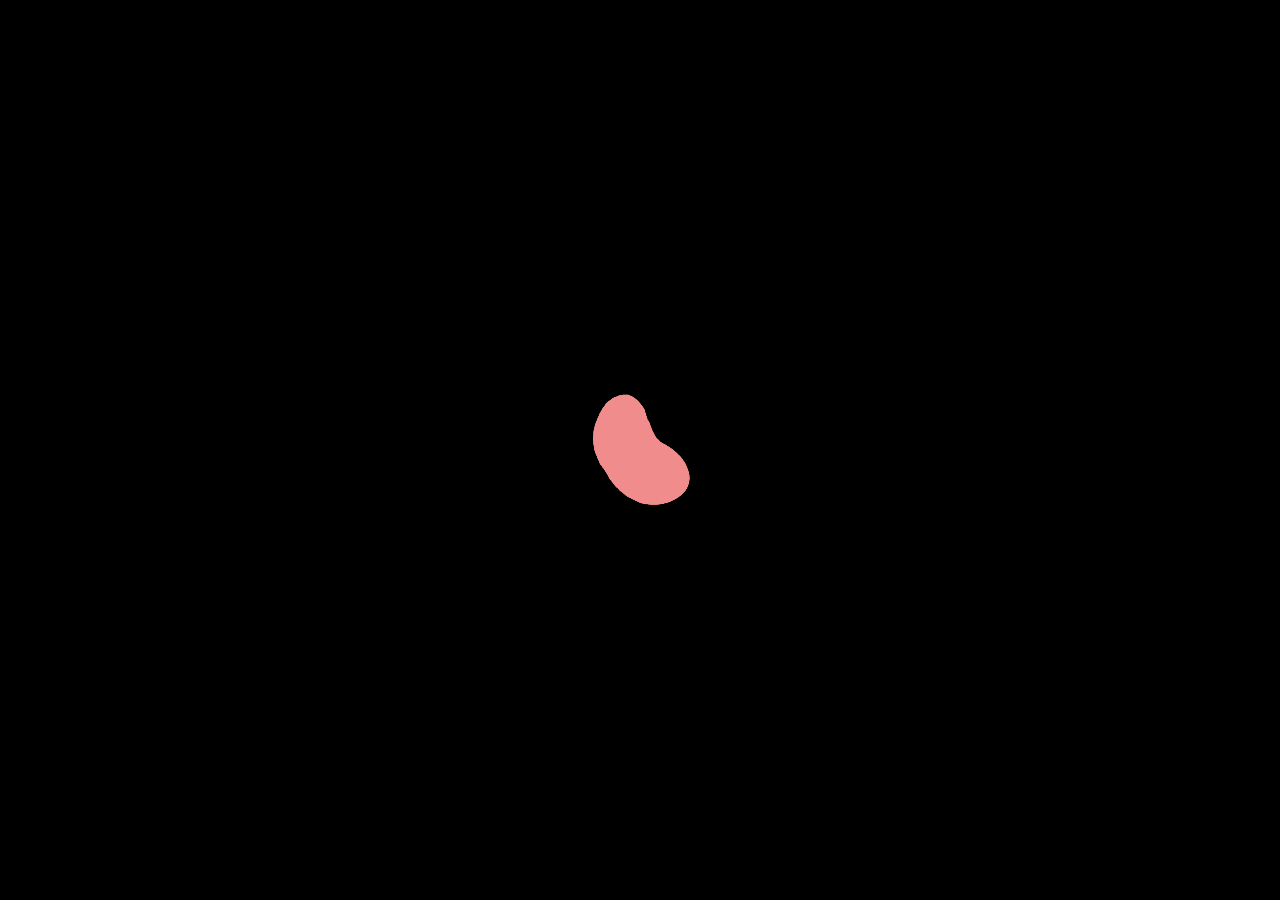
==== index.html @ 566aafe4 "load web_app" ====
<!DOCTYPE html>
<html>
<head>
  <!--
    If you are serving your web app in a path other than the root, change the
    href value below to reflect the base path you are serving from.

    The path provided below has to start and end with a slash "/" in order for
    it to work correctly.

    For more details:
    * https://developer.mozilla.org/en-US/docs/Web/HTML/Element/base
  -->
  <base href="/">

  <meta charset="UTF-8">
  <meta content="IE=Edge" http-equiv="X-UA-Compatible">
  <meta name="description" content="A new Flutter project.">

  <!-- iOS meta tags & icons -->
  <meta name="apple-mobile-web-app-capable" content="yes">
  <meta name="apple-mobile-web-app-status-bar-style" content="black">
  <meta name="apple-mobile-web-app-title" content="playlist">
  <link rel="apple-touch-icon" href="icons/Icon-192.png">

  <title>playlist</title>
  <link rel="manifest" href="manifest.json">
  <link rel="stylesheet" type="text/css" href="splash/style.css">
</head>
<body style="position: fixed; inset: 0px; overflow: hidden; padding: 0px; margin: 0px; user-select: none; touch-action: none; font: 14px sans-serif; color: red;">
  <!-- This script installs service_worker.js to provide PWA functionality to
       application. For more information, see:
       https://developers.google.com/web/fundamentals/primers/service-workers -->
  <script>
    var serviceWorkerVersion = '389549492';
    var scriptLoaded = false;
    function loadMainDartJs() {
      if (scriptLoaded) {
        return;
      }
      scriptLoaded = true;
      var scriptTag = document.createElement('script');
      scriptTag.src = 'main.dart.js';
      scriptTag.type = 'application/javascript';
      document.body.append(scriptTag);
    }

    if ('serviceWorker' in navigator) {
      // Service workers are supported. Use them.
      window.addEventListener('load', function () {
        // Wait for registration to finish before dropping the <script> tag.
        // Otherwise, the browser will load the script multiple times,
        // potentially different versions.
        var serviceWorkerUrl = 'flutter_service_worker.js?v=' + serviceWorkerVersion;
        navigator.serviceWorker.register(serviceWorkerUrl)
          .then((reg) => {
            function waitForActivation(serviceWorker) {
              serviceWorker.addEventListener('statechange', () => {
                if (serviceWorker.state == 'activated') {
                  console.log('Installed new service worker.');
                  loadMainDartJs();
                }
              });
            }
            if (!reg.active && (reg.installing || reg.waiting)) {
              // No active web worker and we have installed or are installing
              // one for the first time. Simply wait for it to activate.
              waitForActivation(reg.installing ?? reg.waiting);
            } else if (!reg.active.scriptURL.endsWith(serviceWorkerVersion)) {
              // When the app updates the serviceWorkerVersion changes, so we
              // need to ask the service worker to update.
              console.log('New service worker available.');
              reg.update();
              waitForActivation(reg.installing);
            } else {
              // Existing service worker is still good.
              console.log('Loading app from service worker.');
              loadMainDartJs();
            }
          });

        // If service worker doesn't succeed in a reasonable amount of time,
        // fallback to plaint <script> tag.
        setTimeout(() => {
          if (!scriptLoaded) {
            console.warn(
              'Failed to load app from service worker. Falling back to plain <script> tag.',
            );
            loadMainDartJs();
          }
        }, 4000);
      });
    } else {
      // Service workers not supported. Just drop the <script> tag.
      loadMainDartJs();
    }
  </script>
  <picture id="splash">
    <source srcset="splash/img/light-1x.png 1x, splash/img/light-2x.png 2x, splash/img/light-3x.png 3x, splash/img/light-4x.png 4x" media="(prefers-color-scheme: light) or (prefers-color-scheme: no-preference)">
    <source srcset="splash/img/dark-1x.png 1x, splash/img/dark-2x.png 2x, splash/img/dark-3x.png 3x, splash/img/dark-4x.png 4x" media="(prefers-color-scheme: dark)">
    <img class="center" src="splash/img/light-1x.png" />
  </picture>
</body>
</html>
---- splash/style.css ----
body, html {
  margin:0;
  height:100%;
  background: #000000;
  background-image: url("img/light-background.png");
  background-size: 100% 100%;
}

.center {
  margin: 0;
  position: absolute;
  top: 50%;
  left: 50%;
  -ms-transform: translate(-50%, -50%);
  transform: translate(-50%, -50%);
}

.contain {
  display:block;
  width:100%; height:100%;
  object-fit: contain;
}

.stretch {
  display:block;
  width:100%; height:100%;
}

.cover {
  display:block;
  width:100%; height:100%;
  object-fit: cover;
}

@media (prefers-color-scheme: dark) {
  body {
    margin:0;
    height:100%;
    background: #000000;
    background-image: url("img/dark-background.png");
    background-size: 100% 100%;
  }
}
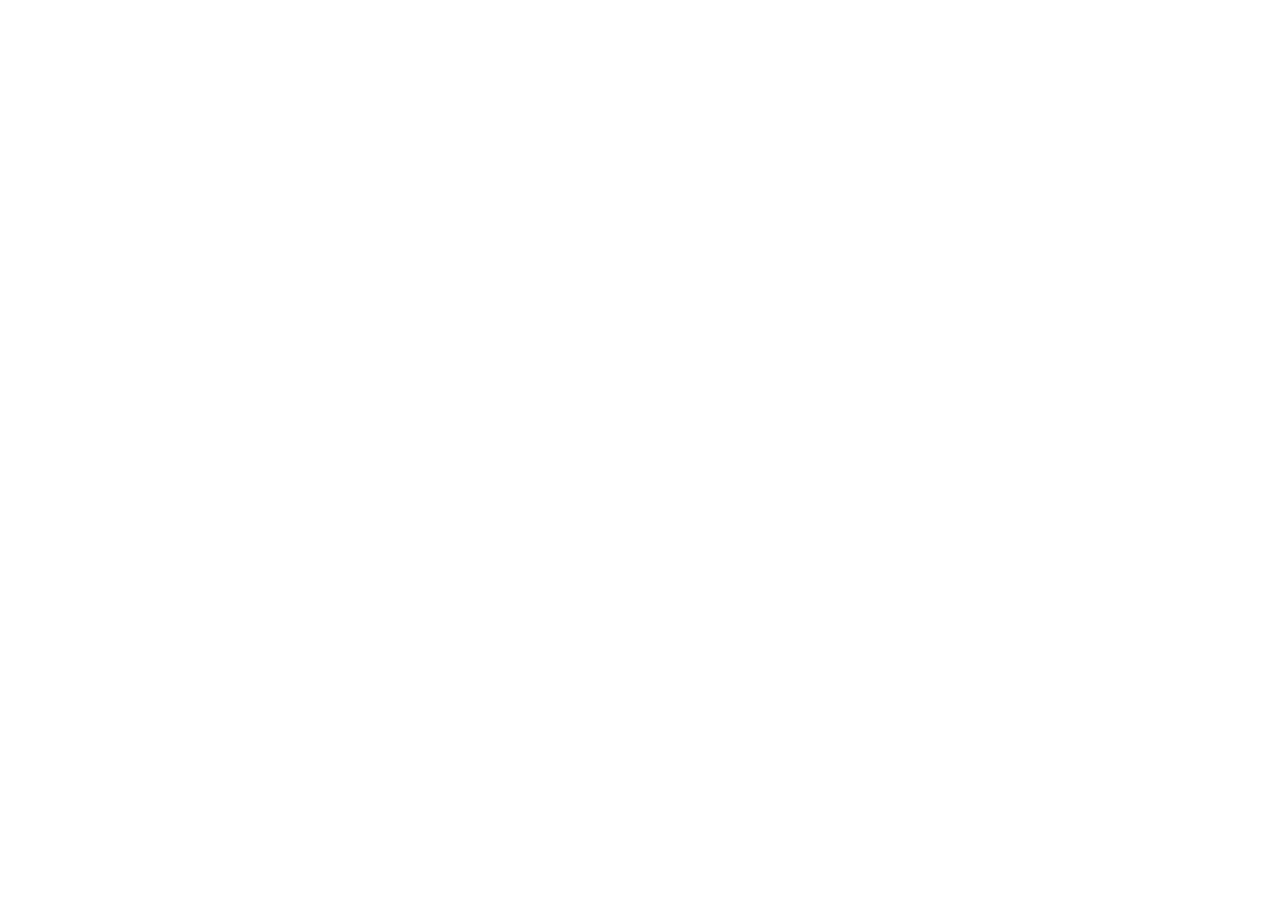
==== commit ee1ee05d: "test" ====
--- a/index.html
+++ b/index.html
@@ -10,6 +10,9 @@
 
     For more details:
     * https://developer.mozilla.org/en-US/docs/Web/HTML/Element/base
+
+    This is a placeholder for base href that will be replaced by the value of
+    the `--base-href` argument provided to `flutter build`.
   -->
   <base href="/">
 
@@ -20,19 +23,21 @@
   <!-- iOS meta tags & icons -->
   <meta name="apple-mobile-web-app-capable" content="yes">
   <meta name="apple-mobile-web-app-status-bar-style" content="black">
-  <meta name="apple-mobile-web-app-title" content="playlist">
+  <meta name="apple-mobile-web-app-title" content="flutter_application_1">
   <link rel="apple-touch-icon" href="icons/Icon-192.png">
 
-  <title>playlist</title>
+  <!-- Favicon -->
+  <link rel="icon" type="image/png" href="favicon.png"/>
+
+  <title>flutter_application_1</title>
   <link rel="manifest" href="manifest.json">
-  <link rel="stylesheet" type="text/css" href="splash/style.css">
 </head>
-<body style="position: fixed; inset: 0px; overflow: hidden; padding: 0px; margin: 0px; user-select: none; touch-action: none; font: 14px sans-serif; color: red;">
+<body>
   <!-- This script installs service_worker.js to provide PWA functionality to
        application. For more information, see:
        https://developers.google.com/web/fundamentals/primers/service-workers -->
   <script>
-    var serviceWorkerVersion = '389549492';
+    var serviceWorkerVersion = '2353887501';
     var scriptLoaded = false;
     function loadMainDartJs() {
       if (scriptLoaded) {
@@ -65,7 +70,7 @@
             if (!reg.active && (reg.installing || reg.waiting)) {
               // No active web worker and we have installed or are installing
               // one for the first time. Simply wait for it to activate.
-              waitForActivation(reg.installing ?? reg.waiting);
+              waitForActivation(reg.installing || reg.waiting);
             } else if (!reg.active.scriptURL.endsWith(serviceWorkerVersion)) {
               // When the app updates the serviceWorkerVersion changes, so we
               // need to ask the service worker to update.
@@ -95,10 +100,5 @@
       loadMainDartJs();
     }
   </script>
-  <picture id="splash">
-    <source srcset="splash/img/light-1x.png 1x, splash/img/light-2x.png 2x, splash/img/light-3x.png 3x, splash/img/light-4x.png 4x" media="(prefers-color-scheme: light) or (prefers-color-scheme: no-preference)">
-    <source srcset="splash/img/dark-1x.png 1x, splash/img/dark-2x.png 2x, splash/img/dark-3x.png 3x, splash/img/dark-4x.png 4x" media="(prefers-color-scheme: dark)">
-    <img class="center" src="splash/img/light-1x.png" />
-  </picture>
 </body>
-</html>+</html>
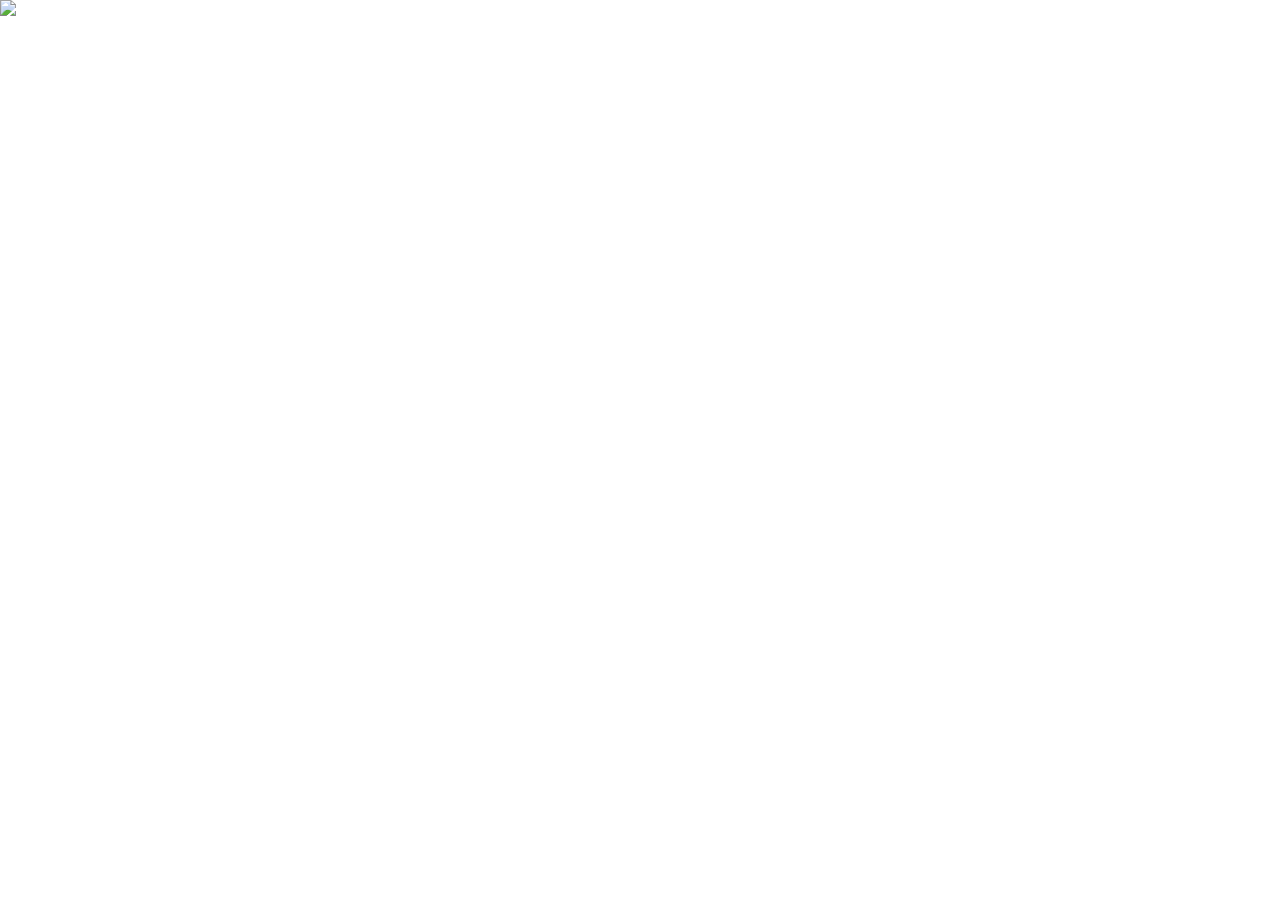
==== commit 29122ec6: "test" ====
--- a/index.html
+++ b/index.html
@@ -1,104 +1,104 @@
-<!DOCTYPE html>
-<html>
-<head>
-  <!--
-    If you are serving your web app in a path other than the root, change the
-    href value below to reflect the base path you are serving from.
-
-    The path provided below has to start and end with a slash "/" in order for
-    it to work correctly.
-
-    For more details:
-    * https://developer.mozilla.org/en-US/docs/Web/HTML/Element/base
-
-    This is a placeholder for base href that will be replaced by the value of
-    the `--base-href` argument provided to `flutter build`.
-  -->
-  <base href="/">
-
-  <meta charset="UTF-8">
-  <meta content="IE=Edge" http-equiv="X-UA-Compatible">
-  <meta name="description" content="A new Flutter project.">
-
-  <!-- iOS meta tags & icons -->
-  <meta name="apple-mobile-web-app-capable" content="yes">
-  <meta name="apple-mobile-web-app-status-bar-style" content="black">
-  <meta name="apple-mobile-web-app-title" content="flutter_application_1">
-  <link rel="apple-touch-icon" href="icons/Icon-192.png">
-
-  <!-- Favicon -->
-  <link rel="icon" type="image/png" href="favicon.png"/>
-
-  <title>flutter_application_1</title>
-  <link rel="manifest" href="manifest.json">
-</head>
-<body>
-  <!-- This script installs service_worker.js to provide PWA functionality to
-       application. For more information, see:
-       https://developers.google.com/web/fundamentals/primers/service-workers -->
-  <script>
-    var serviceWorkerVersion = '2353887501';
-    var scriptLoaded = false;
-    function loadMainDartJs() {
-      if (scriptLoaded) {
-        return;
-      }
-      scriptLoaded = true;
-      var scriptTag = document.createElement('script');
-      scriptTag.src = 'main.dart.js';
-      scriptTag.type = 'application/javascript';
-      document.body.append(scriptTag);
-    }
-
-    if ('serviceWorker' in navigator) {
-      // Service workers are supported. Use them.
-      window.addEventListener('load', function () {
-        // Wait for registration to finish before dropping the <script> tag.
-        // Otherwise, the browser will load the script multiple times,
-        // potentially different versions.
-        var serviceWorkerUrl = 'flutter_service_worker.js?v=' + serviceWorkerVersion;
-        navigator.serviceWorker.register(serviceWorkerUrl)
-          .then((reg) => {
-            function waitForActivation(serviceWorker) {
-              serviceWorker.addEventListener('statechange', () => {
-                if (serviceWorker.state == 'activated') {
-                  console.log('Installed new service worker.');
-                  loadMainDartJs();
-                }
-              });
-            }
-            if (!reg.active && (reg.installing || reg.waiting)) {
-              // No active web worker and we have installed or are installing
-              // one for the first time. Simply wait for it to activate.
-              waitForActivation(reg.installing || reg.waiting);
-            } else if (!reg.active.scriptURL.endsWith(serviceWorkerVersion)) {
-              // When the app updates the serviceWorkerVersion changes, so we
-              // need to ask the service worker to update.
-              console.log('New service worker available.');
-              reg.update();
-              waitForActivation(reg.installing);
-            } else {
-              // Existing service worker is still good.
-              console.log('Loading app from service worker.');
-              loadMainDartJs();
-            }
-          });
-
-        // If service worker doesn't succeed in a reasonable amount of time,
-        // fallback to plaint <script> tag.
-        setTimeout(() => {
-          if (!scriptLoaded) {
-            console.warn(
-              'Failed to load app from service worker. Falling back to plain <script> tag.',
-            );
-            loadMainDartJs();
-          }
-        }, 4000);
-      });
-    } else {
-      // Service workers not supported. Just drop the <script> tag.
-      loadMainDartJs();
-    }
-  </script>
-</body>
-</html>
+<!DOCTYPE html>
+<html>
+<head>
+  <!--
+    If you are serving your web app in a path other than the root, change the
+    href value below to reflect the base path you are serving from.
+
+    The path provided below has to start and end with a slash "/" in order for
+    it to work correctly.
+
+    For more details:
+    * https://developer.mozilla.org/en-US/docs/Web/HTML/Element/base
+  -->
+  <base href="/mogette_site/">
+
+  <meta charset="UTF-8">
+  <meta content="IE=Edge" http-equiv="X-UA-Compatible">
+  <meta name="description" content="A new Flutter project.">
+
+  <!-- iOS meta tags & icons -->
+  <meta name="apple-mobile-web-app-capable" content="yes">
+  <meta name="apple-mobile-web-app-status-bar-style" content="black">
+  <meta name="apple-mobile-web-app-title" content="playlist">
+  <link rel="apple-touch-icon" href="icons/Icon-192.png">
+
+  <title>playlist</title>
+  <link rel="manifest" href="manifest.json">
+  <link rel="stylesheet" type="text/css" href="splash/style.css">
+</head>
+<body style="position: fixed; inset: 0px; overflow: hidden; padding: 0px; margin: 0px; user-select: none; touch-action: none; font: 14px sans-serif; color: red;">
+  <!-- This script installs service_worker.js to provide PWA functionality to
+       application. For more information, see:
+       https://developers.google.com/web/fundamentals/primers/service-workers -->
+  <script>
+    var serviceWorkerVersion = '1681222708';
+    var scriptLoaded = false;
+    function loadMainDartJs() {
+      if (scriptLoaded) {
+        return;
+      }
+      scriptLoaded = true;
+      var scriptTag = document.createElement('script');
+      scriptTag.src = 'main.dart.js';
+      scriptTag.type = 'application/javascript';
+      document.body.append(scriptTag);
+    }
+
+    if ('serviceWorker' in navigator) {
+      // Service workers are supported. Use them.
+      window.addEventListener('load', function () {
+        // Wait for registration to finish before dropping the <script> tag.
+        // Otherwise, the browser will load the script multiple times,
+        // potentially different versions.
+        var serviceWorkerUrl = 'flutter_service_worker.js?v=' + serviceWorkerVersion;
+        navigator.serviceWorker.register(serviceWorkerUrl)
+          .then((reg) => {
+            function waitForActivation(serviceWorker) {
+              serviceWorker.addEventListener('statechange', () => {
+                if (serviceWorker.state == 'activated') {
+                  console.log('Installed new service worker.');
+                  loadMainDartJs();
+                }
+              });
+            }
+            if (!reg.active && (reg.installing || reg.waiting)) {
+              // No active web worker and we have installed or are installing
+              // one for the first time. Simply wait for it to activate.
+              waitForActivation(reg.installing ?? reg.waiting);
+            } else if (!reg.active.scriptURL.endsWith(serviceWorkerVersion)) {
+              // When the app updates the serviceWorkerVersion changes, so we
+              // need to ask the service worker to update.
+              console.log('New service worker available.');
+              reg.update();
+              waitForActivation(reg.installing);
+            } else {
+              // Existing service worker is still good.
+              console.log('Loading app from service worker.');
+              loadMainDartJs();
+            }
+          });
+
+        // If service worker doesn't succeed in a reasonable amount of time,
+        // fallback to plaint <script> tag.
+        setTimeout(() => {
+          if (!scriptLoaded) {
+            console.warn(
+              'Failed to load app from service worker. Falling back to plain <script> tag.',
+            );
+            loadMainDartJs();
+          }
+        }, 4000);
+      });
+    } else {
+      // Service workers not supported. Just drop the <script> tag.
+      loadMainDartJs();
+    }
+  </script>
+  <picture id="splash">
+    <source srcset="splash/img/light-1x.png 1x, splash/img/light-2x.png 2x, splash/img/light-3x.png 3x, splash/img/light-4x.png 4x" media="(prefers-color-scheme: light) or (prefers-color-scheme: no-preference)">
+    <source srcset="splash/img/dark-1x.png 1x, splash/img/dark-2x.png 2x, splash/img/dark-3x.png 3x, splash/img/dark-4x.png 4x" media="(prefers-color-scheme: dark)">
+    <img class="center" src="splash/img/light-1x.png" />
+  </picture>
+</body>
+</html>
--- a/splash/style.css
+++ b/splash/style.css
@@ -0,0 +1,43 @@
+body, html {
+  margin:0;
+  height:100%;
+  background: #000000;
+  background-image: url("img/light-background.png");
+  background-size: 100% 100%;
+}
+
+.center {
+  margin: 0;
+  position: absolute;
+  top: 50%;
+  left: 50%;
+  -ms-transform: translate(-50%, -50%);
+  transform: translate(-50%, -50%);
+}
+
+.contain {
+  display:block;
+  width:100%; height:100%;
+  object-fit: contain;
+}
+
+.stretch {
+  display:block;
+  width:100%; height:100%;
+}
+
+.cover {
+  display:block;
+  width:100%; height:100%;
+  object-fit: cover;
+}
+
+@media (prefers-color-scheme: dark) {
+  body {
+    margin:0;
+    height:100%;
+    background: #000000;
+    background-image: url("img/dark-background.png");
+    background-size: 100% 100%;
+  }
+}
